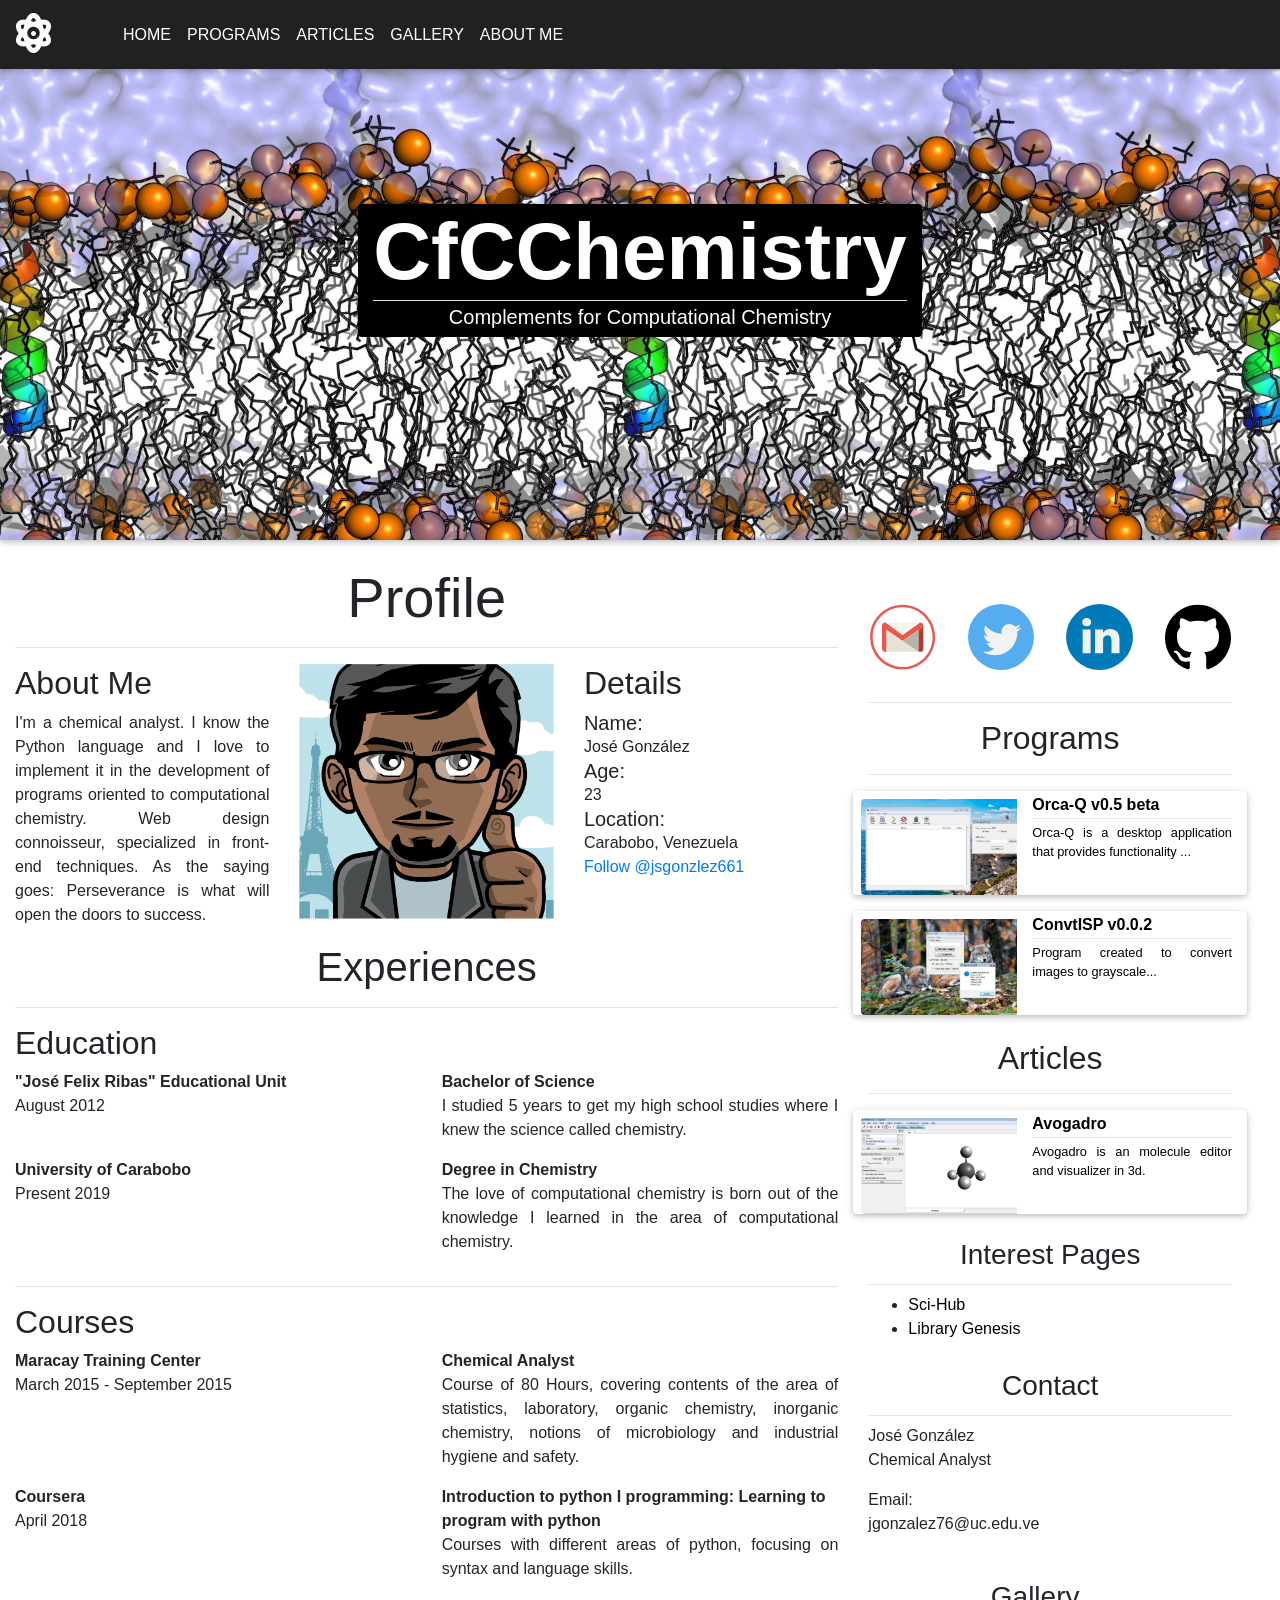
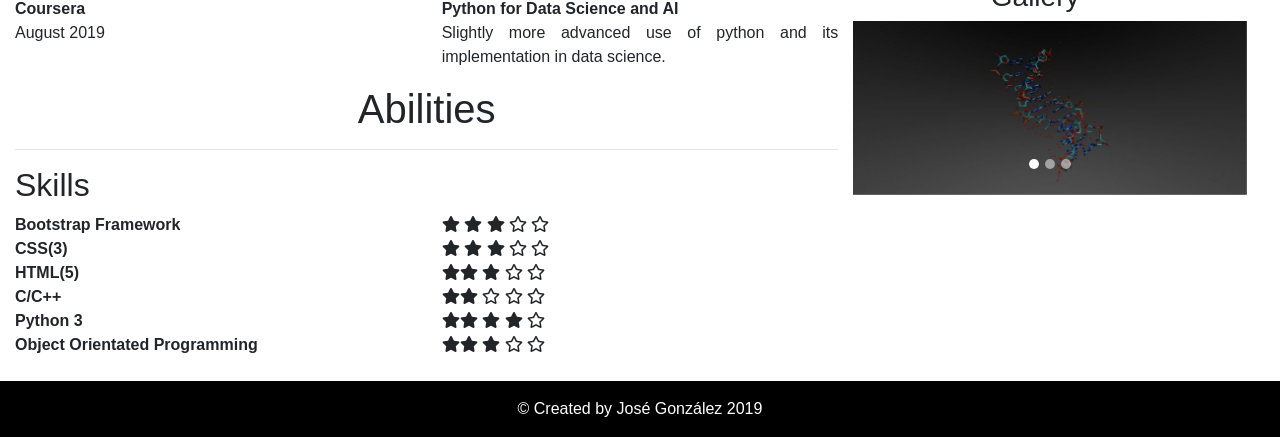
==== about.html @ fe56ebab "version 1 date:27-10-2019" ====
<!DOCTYPE html>
<html lang="en">

<head>
    <meta charset="UTF-8">
    <meta name="viewport" content="width=device-width, initial-scale=1.0">
    <meta http-equiv="X-UA-Compatible" content="ie=edge">
    <link rel="stylesheet" type="text/css" href="https://cdnjs.cloudflare.com/ajax/libs/font-awesome/5.10.2/css/all.css" />
    <link rel="stylesheet" href="css/app.css">
    <link rel="stylesheet" href="css/bootstrap.min.css">
    <link rel="stylesheet" href="css/mdb.min.css">
    <title>CfCChemistry</title>
    <link rel="icon" href="img/favicon.ico" type="image/x-icon">
</head>

<body>
    <header>
        <nav class="navbar navbar-expand-lg navbar-dark bg-dark fixed-top">
            <a class="navbar-brand" href="index.html"><i class="fas fa-2x fa-atom"></i></a>
            <button class="navbar-toggler" type="button" data-toggle="collapse" data-target="#navbarNav"
                aria-controls="navbarNav" aria-expanded="false" aria-label="Toggle navigation">
                <span class="navbar-toggler-icon"></span>
            </button>
            <div class="collapse navbar-collapse ml-5" id="navbarNav">
                <ul class="navbar-nav">
                    <li class="nav-item">
                        <a class="nav-link text-uppercase" href="index.html">Home<span class="sr-only">(current)</span></a>
                    </li>
                    <li class="nav-item">
                        <a class="nav-link text-uppercase" href="program_list.html">Programs</a>
                    </li>
                    <li class="nav-item">
                        <a class="nav-link text-uppercase" href="article_list.html">Articles</a>
                    </li>
                    <li class="nav-item">
                        <a class="nav-link text-uppercase" href="gallery.html">Gallery</a>
                    </li>
                    <li class="nav-item">
                        <a class="nav-link text-uppercase" href="about.html">About me</a>
                    </li>
                </ul>
            </div>
        </nav>
    </header>
    <div class="banner z-depth-1">
        <div class="row text-center">
            <div class="col-12 fondo_texto rounded">
                <h1 class="text-white font-weight-bold">CfCChemistry</h1>
                <h5 class="text-white text-center h5 border-top pt-1">Complements for Computational Chemistry</h5>
            </div>
        </div>
    </div>
    <div class="container-fluid my-4">
        <div class="row">
            <div class="col-12 col-lg-8">
                <h1 class="post-title text-center">Profile</h1>
                <hr>
                <div class="row">
                    <div class="col-12 col-sm-4">
                        <h2>About Me</h2>
                        <p class="text-justify">
                            I'm a chemical analyst. I know the Python language and I love to implement it in the development of programs oriented to computational chemistry. Web design connoisseur, specialized in front-end techniques. As the saying goes: Perseverance is what will open the doors to success.
                        </p>
                    </div>
                    <div class="col-6 col-sm-4">
                        <img src="img/avatar.png" alt="" class="img-fluid">
                    </div>
                    <div class="col-6 col-sm-4">
                        <h2>Details</h2>
                        <h5 class="mb-0"> <strong>Name:</strong> </h5>
                        <p class="my-0">José González</p>
                        <h5 class="my-0"> <strong>Age:</strong> </h5>
                        <p class="my-0">23</p>
                        <h5 class="my-0"> <strong>Location:</strong> </h5>
                        <p class="my-0">Carabobo, Venezuela</p>
                        <a href="https://twitter.com/jsgonzlez661?ref_src=twsrc%5Etfw" class="twitter-follow-button" data-show-count="false">Follow @jsgonzlez661</a>
                        <script async src="https://platform.twitter.com/widgets.js" charset="utf-8"></script>
                    </div>
                </div>
                <h1 class="text-center">Experiences</h1>
                <hr>
                <h2>Education</h2>
                <div class="row">
                    <div class="col-6">
                        <p class="font-weight-bold mb-0">"José Felix Ribas" Educational Unit</p>
                        August 2012
                    </div>
                    <div class="col-6">
                        <p class="font-weight-bold mb-0">Bachelor of Science</p>
                        <p class="text-justify mt-0">I studied 5 years to get my high school studies where I knew the science called chemistry.</p>
                    </div>
                </div>
                <div class="row">
                    <div class="col-6">
                        <p class="font-weight-bold mb-0">University of Carabobo</p>
                        Present 2019
                    </div>
                    <div class="col-6">
                        <p class="font-weight-bold mb-0">Degree in Chemistry</p>
                        <p class="text-justify mt-0">The love of computational chemistry is born out of the knowledge I learned in the area of computational chemistry. </p>
                    </div>
                </div>
                <hr>
                <h2>Courses</h2>
                <div class="row">
                    <div class="col-6">
                        <p class="font-weight-bold mb-0">Maracay Training Center</p>
                        March 2015 - September 2015
                    </div>
                    <div class="col-6">
                        <p class="font-weight-bold mb-0">Chemical Analyst</p>
                        <p class="text-justify mt-0">Course of 80 Hours, covering contents of the area of statistics, laboratory, organic chemistry, inorganic chemistry, notions of microbiology and industrial hygiene and safety.</p>
                    </div>
                </div>
                <div class="row">
                    <div class="col-6">
                        <p class="font-weight-bold mb-0">Coursera</p>
                        April 2018
                    </div>
                    <div class="col-6">
                        <p class="font-weight-bold mb-0">Introduction to python I programming: Learning to program with python</p>
                        <p class="text-justify mt-0">Courses with different areas of python, focusing on syntax and language skills.</p>
                    </div>
                </div>
                <div class="row">
                    <div class="col-6">
                        <p class="font-weight-bold mb-0">Coursera</p>
                        August 2019
                    </div>
                    <div class="col-6">
                        <p class="font-weight-bold mb-0">Python for Data Science and AI</p>
                        <p class="text-justify mt-0">Slightly more advanced use of python and its implementation in data science.</p>
                    </div>
                </div>
                <h1 class="text-center">Abilities</h1>
                <hr>
                <h2>Skills</h2>
                <div class="row">
                    <div class="col-6 ">
                        <p class="font-weight-bold mb-0">Bootstrap Framework</p>
                    </div>
                    <div class="col-6">
                        <i class="fas fa-star"></i> <i class="fas fa-star"></i> <i class="fas fa-star"></i> <i class="far fa-star"></i> <i class="far fa-star"></i>
                    </div>
                </div>
                <div class="row">
                    <div class="col-6 ">
                        <p class="font-weight-bold mb-0">CSS(3)</p>
                    </div>
                    <div class="col-6">
                        <i class="fas fa-star"></i> <i class="fas fa-star"></i> <i class="fas fa-star"></i> <i class="far fa-star"></i> <i class="far fa-star"></i>
                    </div>
                </div>
                <div class="row">
                    <div class="col-6 ">
                        <p class="font-weight-bold mb-0">HTML(5)</p>
                    </div>
                    <div class="col-6">
                        <i class="fas fa-star"></i><i class="fas fa-star"></i> <i class="fas fa-star"></i> <i class="far fa-star"></i> <i class="far fa-star"></i>
                    </div>
                </div>
                <div class="row">
                    <div class="col-6 ">
                        <p class="font-weight-bold mb-0">C/C++</p>
                    </div>
                    <div class="col-6">
                        <i class="fas fa-star"></i><i class="fas fa-star"></i> <i class="far fa-star"></i> <i class="far fa-star"></i> <i class="far fa-star"></i>
                    </div>
                </div>
                <div class="row">
                    <div class="col-6 ">
                        <p class="font-weight-bold mb-0">Python 3</p>
                    </div>
                    <div class="col-6">
                        <i class="fas fa-star"></i><i class="fas fa-star"></i> <i class="fas fa-star"></i> <i class="fas fa-star"></i> <i class="far fa-star"></i>
                    </div>
                </div>
            <div class="row">
                    <div class="col-6 ">
                        <p class="font-weight-bold mb-0">Object Orientated Programming</p>
                    </div>
                    <div class="col-6">
                        <i class="fas fa-star"></i><i class="fas fa-star"></i> <i class="fas fa-star"></i> <i class="far fa-star"></i> <i class="far fa-star"></i>
                    </div>
                </div>
            </div>
            <!--Barra lateral-->
            <div class="col-12 col-lg-4 pr-0 pr-lg-5">
                <div class=" recomendations">
                    <div class="row mt-4">
                        <div class="col-3 p-3">
                            <a href="mailto:jgonzalez76@uc.edu.ve" class="twitter-follow-button">
                                <img src="img/svg/gmail-logo.svg" alt="gmail-logo.svg" class="img-fluid">
                            </a>
                        </div>
                        <div class="col-3 p-3">
                            <a href="https://twitter.com/jsgonzlez661?ref_src=twsrc%5Etfw" class="twitter-follow-button">
                                <img src="img/svg/004-twitter.svg" alt="004-twitter.svg" class="img-fluid">
                            </a>
                        </div>
                        <div class="col-3 p-3">
                            <a href="https://www.linkedin.com/in/josé-gonzález-4552779b/">
                                <img src="img/svg/002-linkedin.svg" alt="002-linkedin.svg" class="img-fluid">
                            </a>
                        </div>
                        <div class="col-3 p-3">
                            <a href="https://www.github.com/jsgonzlez661">
                                <img src="img/svg/github-logo.svg" alt="github" class="img-fluid">
                            </a>
                        </div>
                    </div>
                    <hr>
                    <h2 class="text-center"><strong>Programs</strong></h2>
                    <hr>
                    <div class="row z-depth-1 rounded">
                        <div class="col-5 px-0 waves-effect waves-light pt-2">
                            <img src="img/orca_q/orca_q.jpg" class="w-100 rounded ml-2" alt="">
                        </div>
                        <div class="col-7 py-1">
                            <a href="orcaq_post.html" style="color:black">
                                <h6 class="font-weight-bold mb-1">Orca-Q v0.5 beta</h6>
                                <hr class="m-0 mb-1">
                                <small class="d-block text-justify">Orca-Q is a desktop application that provides functionality ...</small>
                            </a>
                        </div>
                    </div>
                    <div class="row z-depth-1 rounded mt-3">
                        <div class="col-5 px-0 waves-effect waves-light pt-2">
                            <img src="img/convtisp/convtisp.jpg" class="w-100 rounded ml-2" alt="">
                        </div>
                        <div class="col-7 py-1">
                            <a href="convtisp_post.html" style="color:black">
                                <h6 class="font-weight-bold mb-1">ConvtISP v0.0.2</h6>
                                <hr class="m-0 mb-1">
                                <small class="d-block text-justify">Program created to convert images to grayscale...</small>
                            </a>
                        </div>
                    </div>
                    <div class="recomendations mt-4">
                        <h2 class="text-center"> <strong>Articles</strong> </h2>
                        <hr>
                        <div class="row z-depth-1 rounded">
                            <div class="col-5 px-0 waves-effect waves-light pt-2">
                                <a href="avogadro_post.html" style="color:black">
                                    <img src="img/avogadro/avogadro.jpg" class="w-100 rounded ml-2" alt="">
                                </a>
                            </div>
                            <div class="col-7 py-1">
                                <a href="avogadro_post.html" style="color:black">
                                    <h6 class="font-weight-bold mb-1">Avogadro</h6>
                                    <hr class="m-0 mb-1">
                                    <small class="d-block text-justify">Avogadro is an molecule editor and visualizer in 3d.</small>
                                </a>
                            </div>
                        </div>
                        <div class="row mt-4">
                            <h3 class="ml-auto mr-auto"><strong>Interest Pages</strong></h3>
                            <div class="col-12 py-1">
                                <hr class="my-0">
                                <ul class="mt-2">
                                    <li>
                                        <a href="https://sci-hub.tw/" style="color:black">Sci-Hub</a>
                                    </li>
                                    <li>
                                        <a href="https://libgen.is/" style="color:black">Library Genesis</a>
                                    </li>
                                </ul>
                            </div>
                        </div>
                    </div>
                    <div class="row mt-2">
                        <h3 class="ml-auto mr-auto"> <strong>Contact</strong> </h3>
                        <div class="col-12 py-1">
                        <hr class="my-0 mb-2">
                            <p>José González <br>Chemical Analyst</p>
                            <p> <strong>Email:</strong><br>jgonzalez76@uc.edu.ve</p>
                        </div>
                    </div>
                    <div class="row mt-4">
                        <h3 class="ml-auto mr-auto"> <strong>Gallery</strong> </h3>
                        <!--Carousel Wrapper-->
                        <a href="gallery.html">
                        <div class="col-12 py-1"><hr class="my-0 mb-2"></div>                       
                        <div id="carousel-example-1z" class="carousel slide carousel-fade" data-ride="carousel">
                            <!--Indicators-->
                            <ol class="carousel-indicators">
                                <li data-target="#carousel-example-1z" data-slide-to="0" class="active"></li>
                                <li data-target="#carousel-example-1z" data-slide-to="1"></li>
                                <li data-target="#carousel-example-1z" data-slide-to="2"></li>
                            </ol>
                            <!--/.Indicators-->
                            <!--Slides-->
                            <div class="carousel-inner" role="listbox">
                                <!--First slide-->
                                <div class="carousel-item active">
                                    <img class="d-block w-100" src="img/gallery/molecules2.jpg" alt="First slide">
                                </div>
                                <!--/First slide-->
                                <!--Second slide-->
                                <div class="carousel-item">
                                    <img class="d-block w-100" src="img/gallery/molecules3.jpg" alt="Second slide">
                                </div>
                                <!--/Second slide-->
                                <!--Third slide-->
                                <div class="carousel-item">
                                    <img class="d-block w-100" src="img/gallery/molecules5.jpg" alt="Third slide">
                                </div>
                                <!--/Third slide-->
                            </div>
                            <!--/.Slides-->
                            <!--Controls-->
                            <a class="carousel-control-prev" href="#carousel-example-1z" role="button" data-slide="prev">
                                <span class="carousel-control-prev-icon" aria-hidden="true"></span>
                                <span class="sr-only">Previous</span>
                            </a>
                            <a class="carousel-control-next" href="#carousel-example-1z" role="button" data-slide="next">
                                <span class="carousel-control-next-icon" aria-hidden="true"></span>
                                <span class="sr-only">Next</span>
                            </a>
                            <!--/.Controls-->
                        </div>
                        </a>
                        <!--/.Carousel Wrapper-->
                    </div>
                </div>
            </div>
        </div>
    </div>
    <footer>
        <p>
            &copy Created by José González 2019
        </p>
    </footer>
    <script src="js/jquery-3.3.1.min.js"></script>
    <script src="js/popper.min.js"></script>
    <script src="js/bootstrap.min.js"></script>
    <script src="js/mdb.min.js"></script>
</body>

</html>
---- css/app.css ----
/** Media Queries **/
.banner {
  /* alto del banner */
  min-height: 60vh;
  background-image: url("../img/banner.jpg");
  background-size: cover;
  background-repeat no-repeat;
  color: white;
  display: flex;
  justify-content: center;
  align-items: center;
  transition: all 0.3s;
  /*background-attachment: fixed; */}
  .banner h1 {
    margin: 0;
    font-size: 2.5rem;
    width: 100%;
    text-align: center;
    transition: all 0.3s; }
    @media only screen and (min-width: 576px) {
      .banner h1 {
        font-size: 5rem;
        width: 70%; } }
        
.fondo_texto{
  background-color: black;
}

.categories {
  top: 80px !important; }

.post-title {
  font-size: 3.5rem; }

.recomendations {
  top: 75px !important; }

footer {
  color: white;
  background-color: black;
  padding: 1rem;
  display: flex;
  align-items: center;
  justify-content: center; }
  footer p {
    text-align: center;
    margin: 0; }
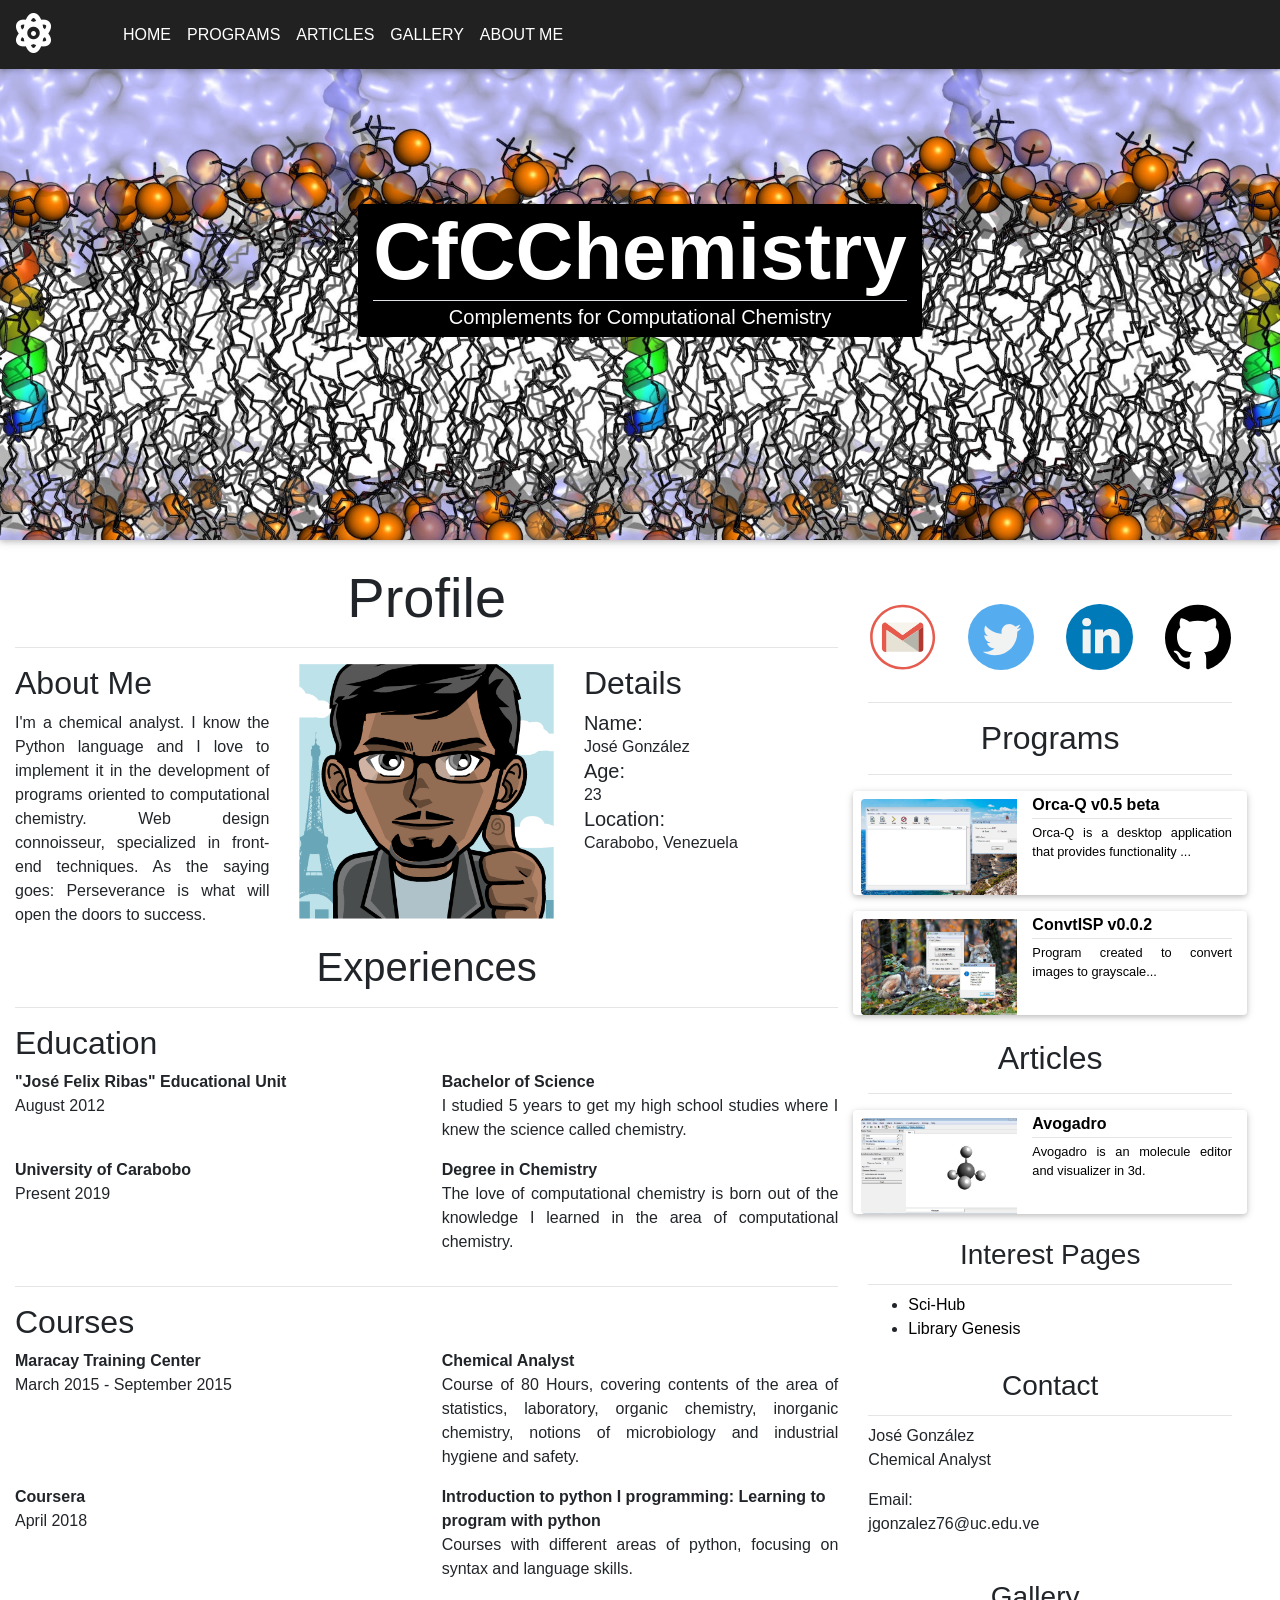
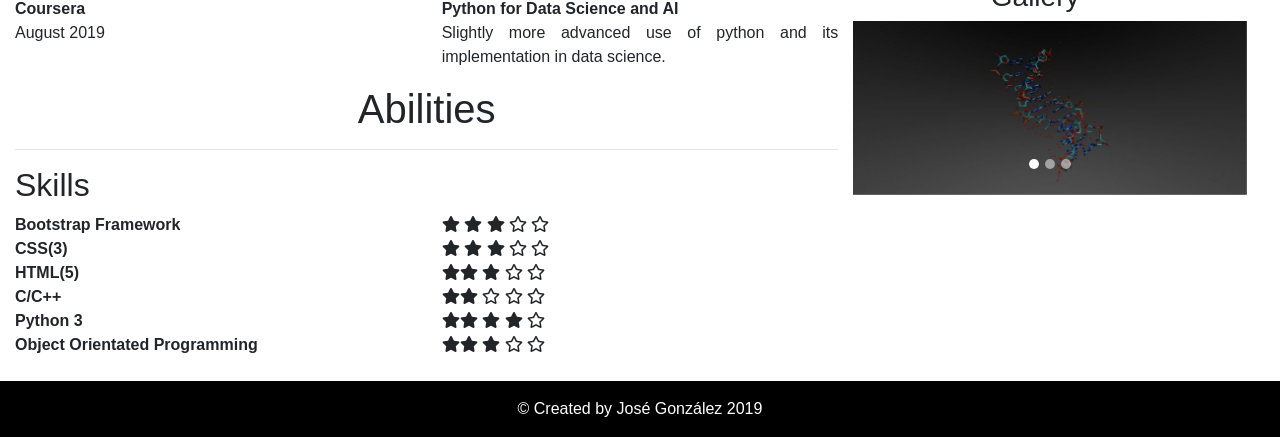
==== commit 829a94e6: "version 1.0.1 date:27-10-2019" ====
--- a/about.html
+++ b/about.html
@@ -17,8 +17,7 @@
     <header>
         <nav class="navbar navbar-expand-lg navbar-dark bg-dark fixed-top">
             <a class="navbar-brand" href="index.html"><i class="fas fa-2x fa-atom"></i></a>
-            <button class="navbar-toggler" type="button" data-toggle="collapse" data-target="#navbarNav"
-                aria-controls="navbarNav" aria-expanded="false" aria-label="Toggle navigation">
+            <button class="navbar-toggler" type="button" data-toggle="collapse" data-target="#navbarNav" aria-controls="navbarNav" aria-expanded="false" aria-label="Toggle navigation">
                 <span class="navbar-toggler-icon"></span>
             </button>
             <div class="collapse navbar-collapse ml-5" id="navbarNav">
@@ -73,8 +72,6 @@
                         <p class="my-0">23</p>
                         <h5 class="my-0"> <strong>Location:</strong> </h5>
                         <p class="my-0">Carabobo, Venezuela</p>
-                        <a href="https://twitter.com/jsgonzlez661?ref_src=twsrc%5Etfw" class="twitter-follow-button" data-show-count="false">Follow @jsgonzlez661</a>
-                        <script async src="https://platform.twitter.com/widgets.js" charset="utf-8"></script>
                     </div>
                 </div>
                 <h1 class="text-center">Experiences</h1>
@@ -175,7 +172,7 @@
                         <i class="fas fa-star"></i><i class="fas fa-star"></i> <i class="fas fa-star"></i> <i class="fas fa-star"></i> <i class="far fa-star"></i>
                     </div>
                 </div>
-            <div class="row">
+                <div class="row">
                     <div class="col-6 ">
                         <p class="font-weight-bold mb-0">Object Orientated Programming</p>
                     </div>
@@ -194,7 +191,7 @@
                             </a>
                         </div>
                         <div class="col-3 p-3">
-                            <a href="https://twitter.com/jsgonzlez661?ref_src=twsrc%5Etfw" class="twitter-follow-button">
+                            <a href="https://twitter.com/jsgonzlez661" class="twitter-follow-button">
                                 <img src="img/svg/004-twitter.svg" alt="004-twitter.svg" class="img-fluid">
                             </a>
                         </div>
@@ -271,7 +268,7 @@
                     <div class="row mt-2">
                         <h3 class="ml-auto mr-auto"> <strong>Contact</strong> </h3>
                         <div class="col-12 py-1">
-                        <hr class="my-0 mb-2">
+                            <hr class="my-0 mb-2">
                             <p>José González <br>Chemical Analyst</p>
                             <p> <strong>Email:</strong><br>jgonzalez76@uc.edu.ve</p>
                         </div>
@@ -280,45 +277,47 @@
                         <h3 class="ml-auto mr-auto"> <strong>Gallery</strong> </h3>
                         <!--Carousel Wrapper-->
                         <a href="gallery.html">
-                        <div class="col-12 py-1"><hr class="my-0 mb-2"></div>                       
-                        <div id="carousel-example-1z" class="carousel slide carousel-fade" data-ride="carousel">
-                            <!--Indicators-->
-                            <ol class="carousel-indicators">
-                                <li data-target="#carousel-example-1z" data-slide-to="0" class="active"></li>
-                                <li data-target="#carousel-example-1z" data-slide-to="1"></li>
-                                <li data-target="#carousel-example-1z" data-slide-to="2"></li>
-                            </ol>
-                            <!--/.Indicators-->
-                            <!--Slides-->
-                            <div class="carousel-inner" role="listbox">
-                                <!--First slide-->
-                                <div class="carousel-item active">
-                                    <img class="d-block w-100" src="img/gallery/molecules2.jpg" alt="First slide">
+                            <div class="col-12 py-1">
+                                <hr class="my-0 mb-2">
+                            </div>
+                            <div id="carousel-example-1z" class="carousel slide carousel-fade" data-ride="carousel">
+                                <!--Indicators-->
+                                <ol class="carousel-indicators">
+                                    <li data-target="#carousel-example-1z" data-slide-to="0" class="active"></li>
+                                    <li data-target="#carousel-example-1z" data-slide-to="1"></li>
+                                    <li data-target="#carousel-example-1z" data-slide-to="2"></li>
+                                </ol>
+                                <!--/.Indicators-->
+                                <!--Slides-->
+                                <div class="carousel-inner" role="listbox">
+                                    <!--First slide-->
+                                    <div class="carousel-item active">
+                                        <img class="d-block w-100" src="img/gallery/molecules2.jpg" alt="First slide">
+                                    </div>
+                                    <!--/First slide-->
+                                    <!--Second slide-->
+                                    <div class="carousel-item">
+                                        <img class="d-block w-100" src="img/gallery/molecules3.jpg" alt="Second slide">
+                                    </div>
+                                    <!--/Second slide-->
+                                    <!--Third slide-->
+                                    <div class="carousel-item">
+                                        <img class="d-block w-100" src="img/gallery/molecules5.jpg" alt="Third slide">
+                                    </div>
+                                    <!--/Third slide-->
                                 </div>
-                                <!--/First slide-->
-                                <!--Second slide-->
-                                <div class="carousel-item">
-                                    <img class="d-block w-100" src="img/gallery/molecules3.jpg" alt="Second slide">
-                                </div>
-                                <!--/Second slide-->
-                                <!--Third slide-->
-                                <div class="carousel-item">
-                                    <img class="d-block w-100" src="img/gallery/molecules5.jpg" alt="Third slide">
-                                </div>
-                                <!--/Third slide-->
-                            </div>
-                            <!--/.Slides-->
-                            <!--Controls-->
-                            <a class="carousel-control-prev" href="#carousel-example-1z" role="button" data-slide="prev">
-                                <span class="carousel-control-prev-icon" aria-hidden="true"></span>
-                                <span class="sr-only">Previous</span>
-                            </a>
-                            <a class="carousel-control-next" href="#carousel-example-1z" role="button" data-slide="next">
-                                <span class="carousel-control-next-icon" aria-hidden="true"></span>
-                                <span class="sr-only">Next</span>
-                            </a>
-                            <!--/.Controls-->
-                        </div>
+                                <!--/.Slides-->
+                                <!--Controls-->
+                                <a class="carousel-control-prev" href="#carousel-example-1z" role="button" data-slide="prev">
+                                    <span class="carousel-control-prev-icon" aria-hidden="true"></span>
+                                    <span class="sr-only">Previous</span>
+                                </a>
+                                <a class="carousel-control-next" href="#carousel-example-1z" role="button" data-slide="next">
+                                    <span class="carousel-control-next-icon" aria-hidden="true"></span>
+                                    <span class="sr-only">Next</span>
+                                </a>
+                                <!--/.Controls-->
+                            </div>
                         </a>
                         <!--/.Carousel Wrapper-->
                     </div>
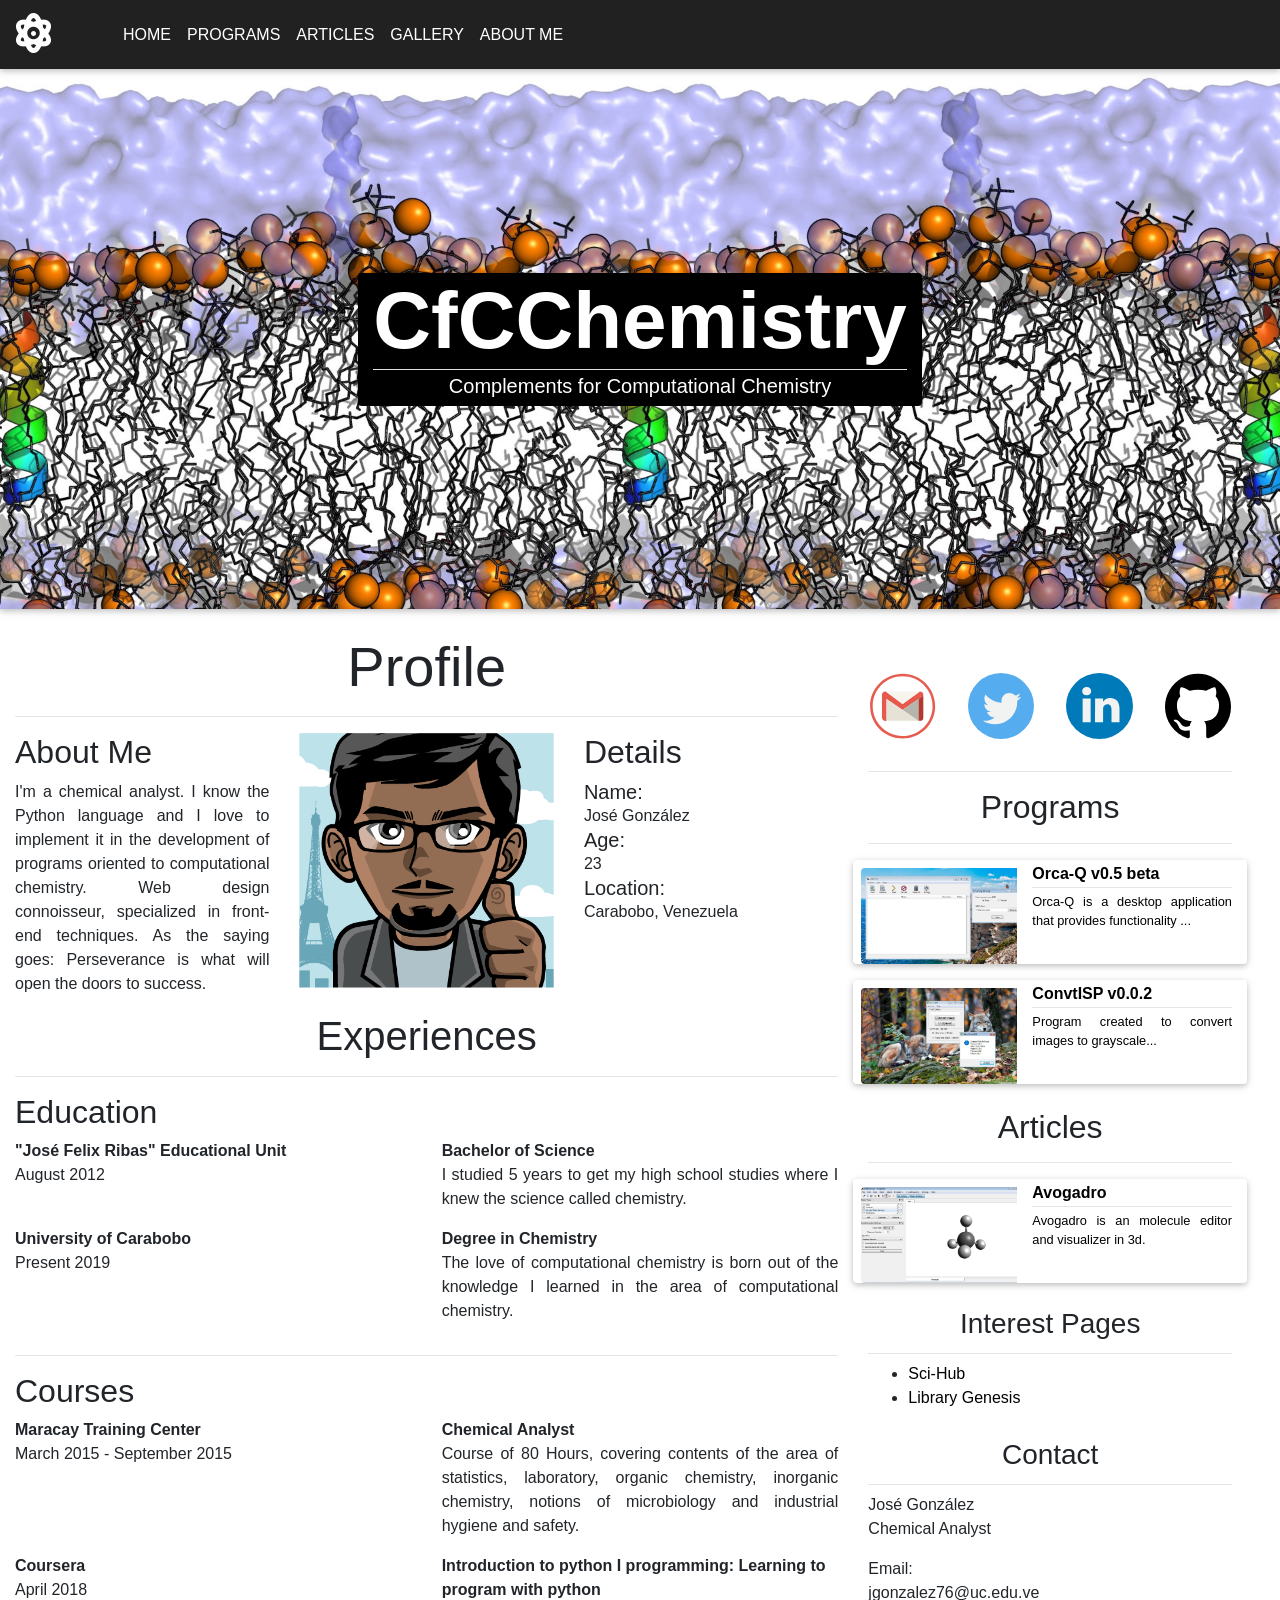
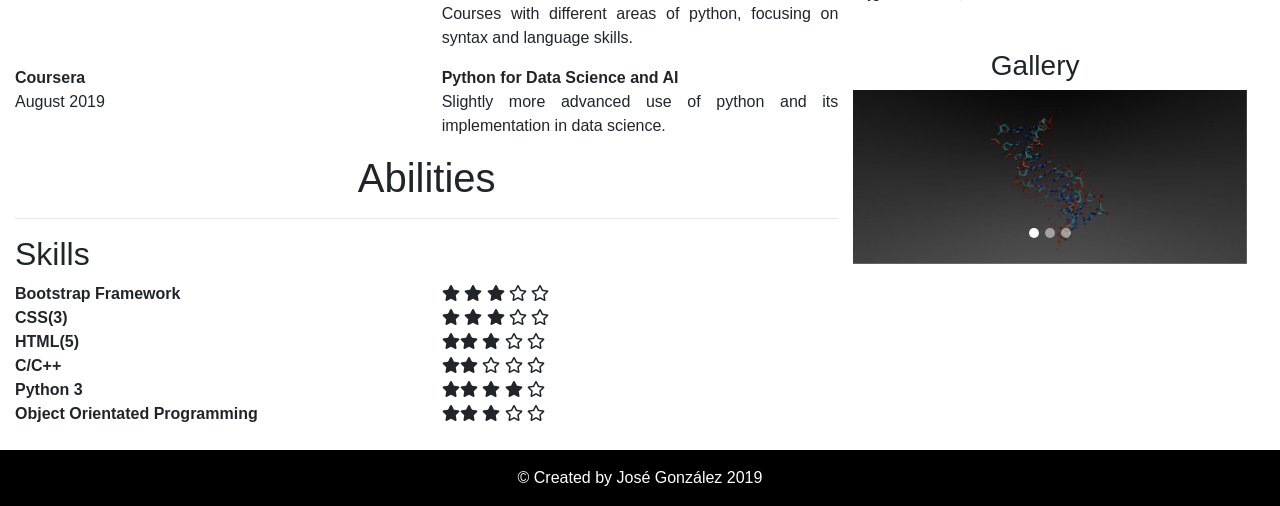
==== commit b2ec7aa2: "version 1.0.2 date:27-10-2019" ====
--- a/about.html
+++ b/about.html
@@ -15,7 +15,7 @@
 
 <body>
     <header>
-        <nav class="navbar navbar-expand-lg navbar-dark bg-dark fixed-top">
+        <nav class="navbar navbar-expand-lg navbar-dark bg-dark">
             <a class="navbar-brand" href="index.html"><i class="fas fa-2x fa-atom"></i></a>
             <button class="navbar-toggler" type="button" data-toggle="collapse" data-target="#navbarNav" aria-controls="navbarNav" aria-expanded="false" aria-label="Toggle navigation">
                 <span class="navbar-toggler-icon"></span>
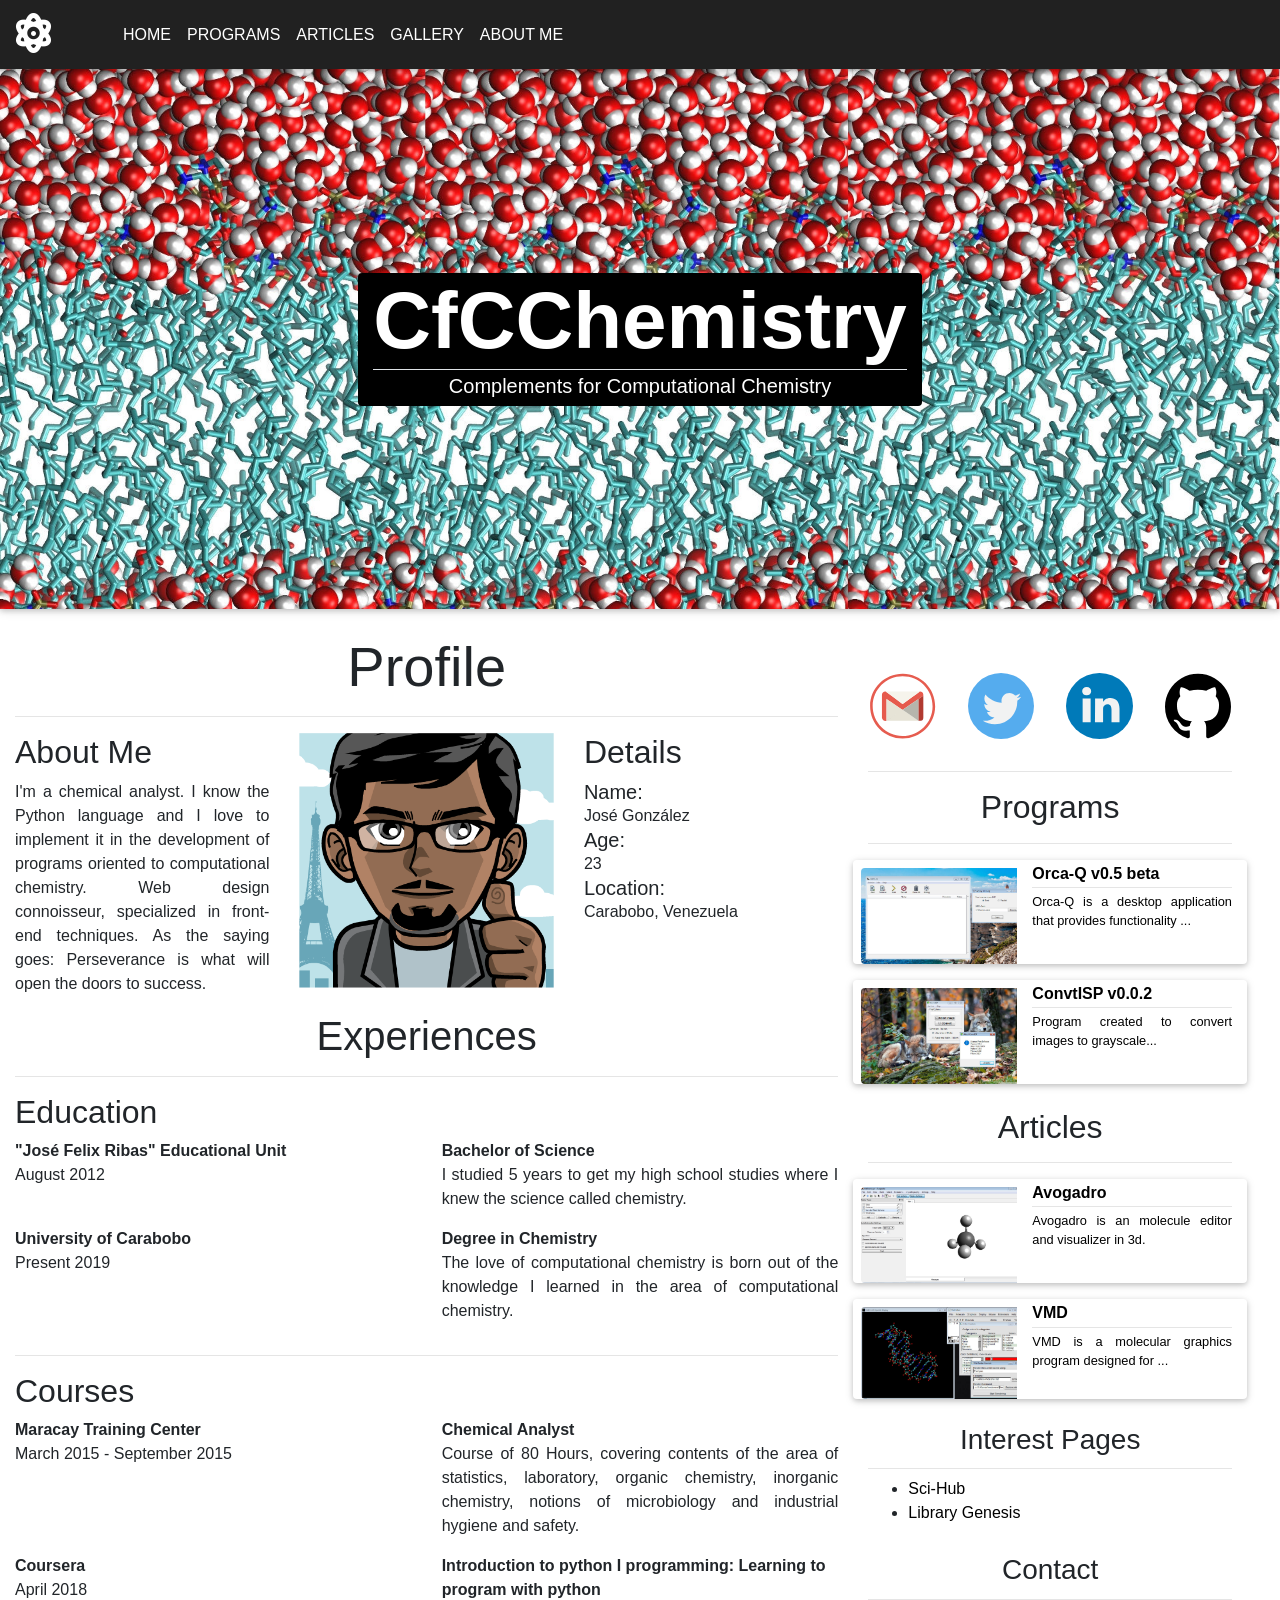
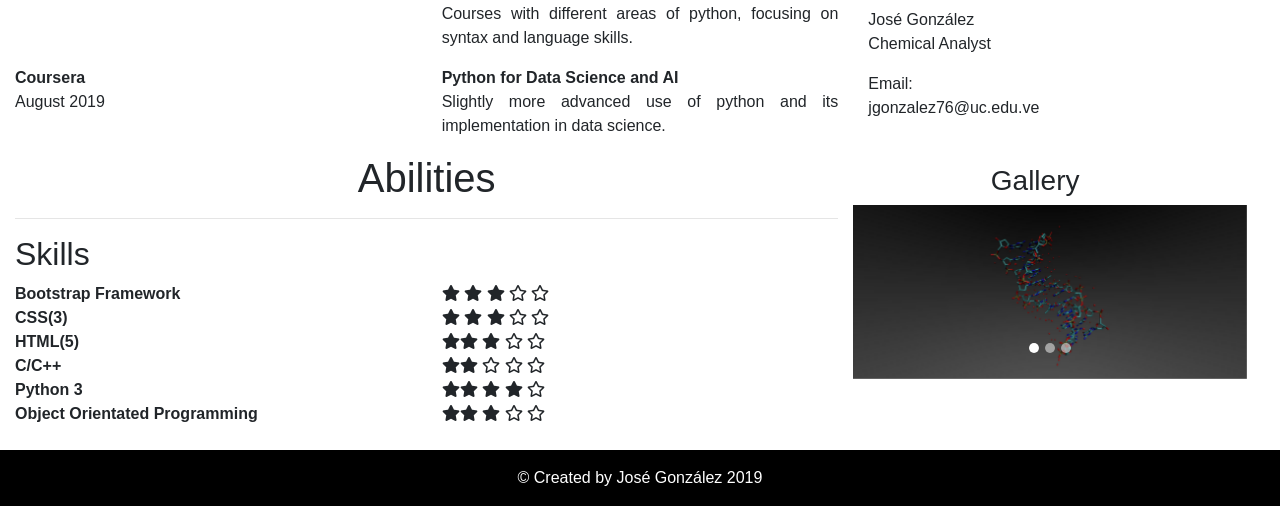
==== commit f8f766ea: "nuevo post y imagenes" ====
--- a/about.html
+++ b/about.html
@@ -250,6 +250,20 @@
                                 </a>
                             </div>
                         </div>
+                        <div class="row z-depth-1 rounded mt-3">
+                            <div class="col-5 px-0 waves-effect waves-light pt-2">
+                                <a href="avogadro_post.html" style="color:black">
+                                    <img src="img/vmd/vmd.jpg" class="w-100 rounded ml-2" alt="">
+                                </a>
+                            </div>
+                            <div class="col-7 py-1">
+                                <a href="vmd_post.html" style="color:black">
+                                    <h6 class="font-weight-bold mb-1">VMD</h6>
+                                    <hr class="m-0 mb-1">
+                                    <small class="d-block text-justify">VMD is a molecular graphics program designed for  ...</small>
+                                </a>
+                            </div>
+                        </div>
                         <div class="row mt-4">
                             <h3 class="ml-auto mr-auto"><strong>Interest Pages</strong></h3>
                             <div class="col-12 py-1">
@@ -302,7 +316,7 @@
                                     <!--/Second slide-->
                                     <!--Third slide-->
                                     <div class="carousel-item">
-                                        <img class="d-block w-100" src="img/gallery/molecules5.jpg" alt="Third slide">
+                                        <img class="d-block w-100" src="img/gallery/molecules6.jpg" alt="Third slide">
                                     </div>
                                     <!--/Third slide-->
                                 </div>
